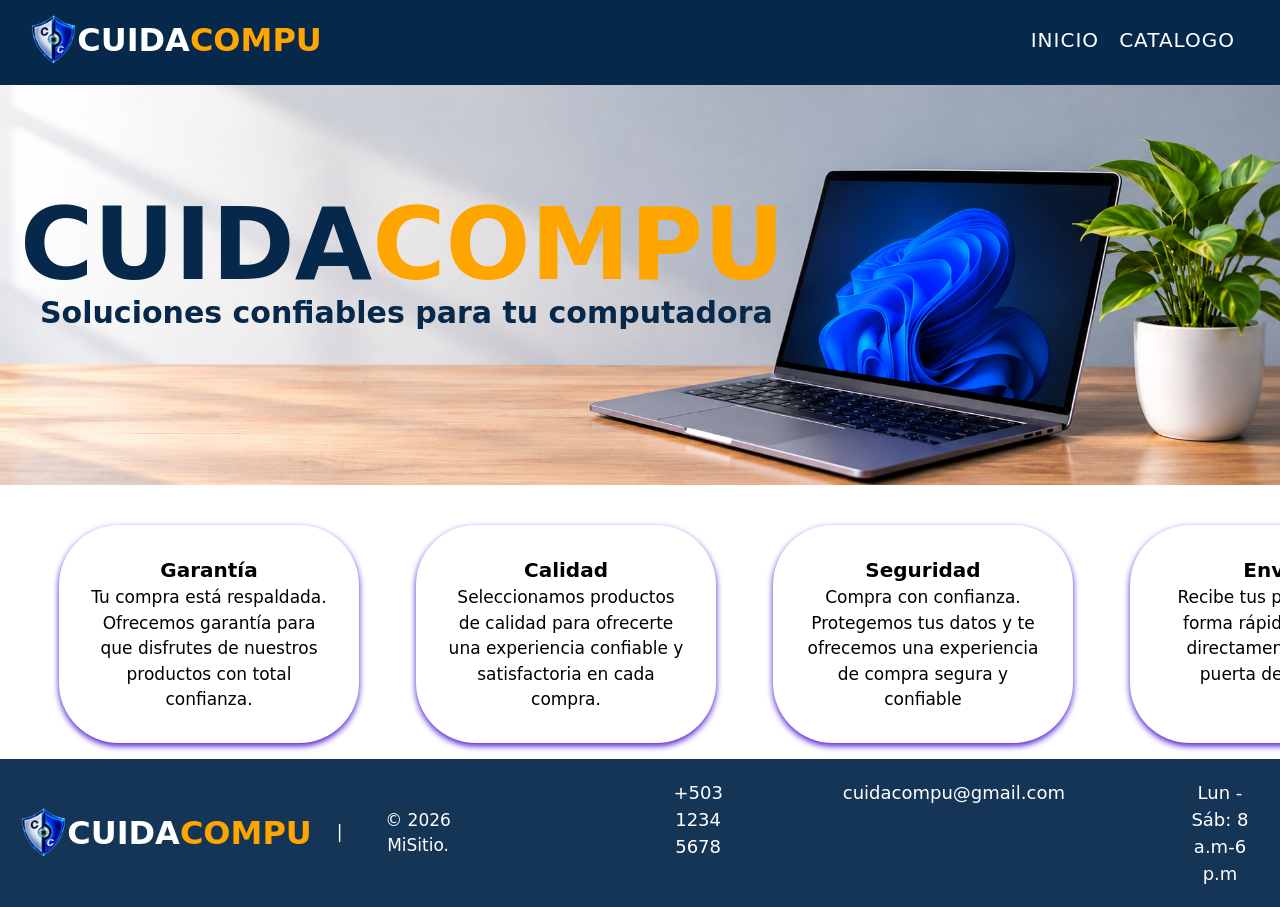
==== index.html @ ff49bf57 "Añadir archivos mediante subida Subir proyecto CuidaCompu." ====
<!DOCTYPE html>
<html lang="en">
<head>
    <meta charset="UTF-8">
    <meta http-equiv="X-UA-COMPATIBLE" content="IE=edge">
    <meta name="viewport" content="width=device-width, initial-scale=1.0">
    <title>CuidaCompu</title>
    <link rel="stylesheet" href="inicio.css">
</head>
<body>
<header>
<div class="primera-seccion">
    <img src="img/logo-removebg-preview.png">
    <h1>CUIDA<span>COMPU</span></h1>
    <nav>
        <a href="">Inicio</a>
        <a href="inter.html">Catalogo</a>
    </nav>
</div>
</header>

<div class="segunda-seccion">
    <img src="img/FOTONVDECOMU.png">
    <h2>CUIDA<span>COMPU</span></h2>
    <h3>Soluciones confiables para tu computadora</h3>
</div>

<section class="cuadros">
    <article>
        <h3>Garantía</h3>
        <p>Tu compra está respaldada. Ofrecemos garantía para 
            que disfrutes de nuestros productos con total confianza.</p>
    </article>

    <article>
        <h3>Calidad</h3>
        <p>Seleccionamos productos de calidad para ofrecerte 
            una experiencia confiable y satisfactoria en cada compra.</p>
    </article>

    <article>
        <h3>Seguridad</h3>
        <p>Compra con confianza. Protegemos tus datos y te ofrecemos una experiencia 
            de compra segura y confiable</p>
    </article>

<article>
    <h3>Envíos</h3>
    <p>Recibe tus productos de forma rápida y segura,
        directamente hasta la puerta de tu hogar</p>
</article>
</section>

   <footer class="abajo">
 <img src="img/logo-removebg-preview.png">
    <h3>CUIDA<span>COMPU</span></h3>
        <p>|</p>
        <p>&copy; 2026 MiSitio.</p>

        <div class="datos">
            
           <a href="#"><span>+503 1234 5678</span></a>
           <a href="#"><span>cuidacompu@gmail.com</span></a>
           <a>Lun - Sáb: 8 a.m-6 p.m</a>
    
        </div>
    </footer>

</body> 
</html>
---- inicio.css ----
*{
    margin: 0;
    padding: 0;
    box-sizing: border-box;
}

body{
    font-family: system-ui, sans-serif;
    line-height: 1.5;
    background-color: white;                                                                                                       
}
header{
    padding: 15px 30px;
    width: 100%;
    height: 85px;
    background-color: #06284A;
}


.primera-seccion{
    display: flex;
    align-items: center;

}
.primera-seccion img{
width: 50px;
height: 50px;
margin: 0;
}
.primera-seccion h1{
    color: white;
    font-size: 32px;
    margin: 0;
}
.primera-seccion h1 span{
    color: orange;
}

nav{
    width: 100%;
text-align: right;
}
nav a{
    color: white;
    text-decoration: none;
    font-size: 20px;
    text-transform: uppercase;
    letter-spacing: 0.05em;
    margin-right: 15px;
}

nav a{
    display: inline-block;
    transition: 0.3s ease;
}

nav a:hover{
    transform: translateY(-5px);
    color: orange;
}


/*parte de imagen*/

.segunda-seccion img{
    width: 100%;
    height: 400px;
    object-fit: cover;
   position: absolute;
}

.segunda-seccion h2{
    color: #06284A;
    font-size: 100px;
    margin: 20px;
    position: absolute;
    top: 150px;
}
.segunda-seccion h2 span{
    color: orange;
    position: absolute;
}

.segunda-seccion h3{
    color: #06284A;
    font-size: 30px;
    margin: 0;
    padding: 30px;
    position: absolute;
    top: 260px;
    left: 10px;
}

/*parte de cuadros*/

.cuadros {
    display: flex;
    gap: 57px;
    justify-content: center;
    position: absolute;
    top: 525px;
    left: 59px;
}

.cuadros article {
    width: 300px;
    background-color: white;
    border-radius: 60px;
    padding: 30px;
    box-shadow: 0 3px 6px #4714d4f8;
}

.cuadros h3{
    color: #000000;
    font-size: 20px;
    text-align: center;
}

.cuadros p{
    color: #000000;
    font-size: 17px;
    text-align: center;
}

/*parte azul de abajo*/

.abajo {
    background-color: #06284bef;
    color: white;
    text-align: center;
    padding: 20px;
    font-size: 0.85rem;
    margin-top: 674px;
    display: flex;
    align-items: center;
}

.abajo img{
width: 50px;
height: 50px;
margin: 0;
}
.abajo h3{
    color: white;
    font-size: 32px;
    margin: 0;
}
.abajo h3 span{
    color: orange;
}

.abajo p{
  margin-left: 25px;
    color: white;
    font-size: 17px;
}

.datos {
    margin-left: 100px;
    display: flex;
    gap: 15px;
    font-size: 25px;
}

.datos a{
        text-decoration: none;
        text-align: center;
        color: white;
        font-size: 18px;
        margin-left: 100px;
}



/* Adaptación para celulares */
@media screen and (max-width: 600px) {

    /* Encabezado */
    header {
        height: auto;
        min-height: 85px;
        padding: 15px;
    }

    .primera-seccion {
        flex-wrap: wrap;
        gap: 8px;
    }

    .primera-seccion h1 {
        font-size: 25px;
    }

    .primera-seccion nav {
        width: 100%;
        display: flex;
        justify-content: center;
        gap: 20px;
        flex-wrap: wrap;
    }

    nav a {
        font-size: 15px;
        margin-right: 0;
    }

 
/* Segunda sección en celulares */
.segunda-seccion {
    position: relative;
    width: 100%;
    height: 300px;
    overflow: hidden;
}

.segunda-seccion img {
    position: absolute;
    top: 0;
    left: 0;
    width: 100%;
    height: 100%;
    object-fit: cover;
    object-position: center;
}

.segunda-seccion h2 {
    position: absolute;
    top: 40px;
    left: 0;
    width: 100%;
    margin: 0;
    padding: 0 5px;
    text-align: left;
    font-size: clamp(28px, 7vw, 40px);
    z-index: 1;
}

.segunda-seccion h2 span {
    position: static;
}

.segunda-seccion h3 {
    position: absolute;
    top: 75px;
    left: 0;
    width: 100%;
    margin: 0;
    padding: 10px;
    text-align: left;
    font-size: 18px;
    z-index: 1;
}


    /* Tarjetas de servicios */
    .cuadros {
        position: relative;
        top: auto;
        left: auto;
        width: 100%;
        padding: 20px;
        display: flex;
        flex-direction: column;
        align-items: center;
        gap: 20px;
    }

    .cuadros article {
        width: 100%;
        max-width: 350px;
        border-radius: 30px;
    }

    /* Pie de página */
    .abajo {
        margin-top: 30px;
        padding: 20px 15px;
        display: flex;
        flex-wrap: wrap;
        justify-content: center;
        gap: 12px;
    }

    .abajo h3 {
        font-size: 25px;
    }

    .abajo p {
        margin-left: 0;
    }

    .datos {
        width: 100%;
        margin-left: 0;
        display: flex;
        flex-direction: column;
        align-items: center;
        gap: 12px;
    }

    .datos a {
        margin-left: 0;
        overflow-wrap: anywhere;
        font-size: 15px;
    }
}
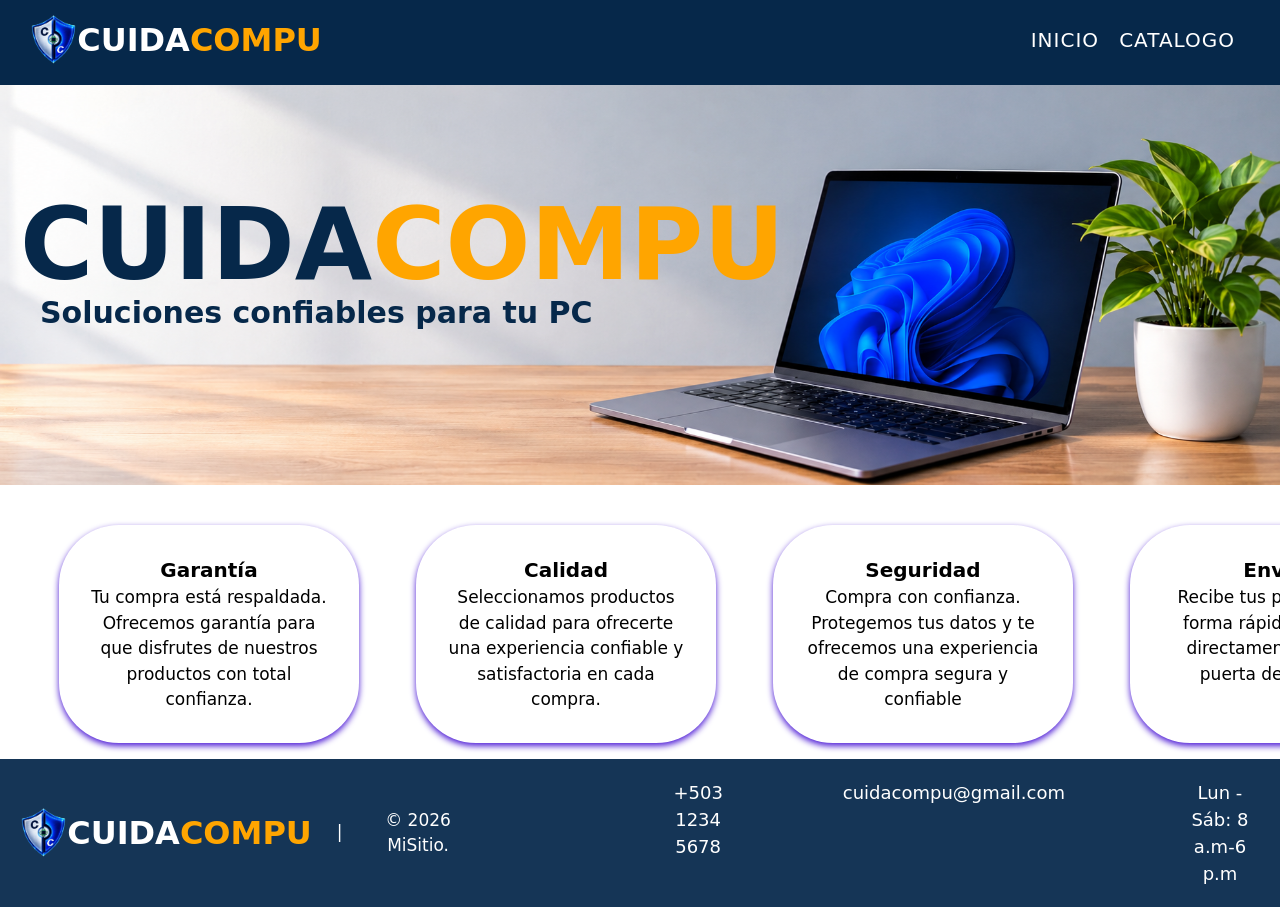
==== commit 66397a6e: "Add files via upload" ====
--- a/index.html
+++ b/index.html
@@ -22,7 +22,7 @@
 <div class="segunda-seccion">
     <img src="img/FOTONVDECOMU.png">
     <h2>CUIDA<span>COMPU</span></h2>
-    <h3>Soluciones confiables para tu computadora</h3>
+    <h3>Soluciones confiables para tu PC</h3>
 </div>
 
 <section class="cuadros">
